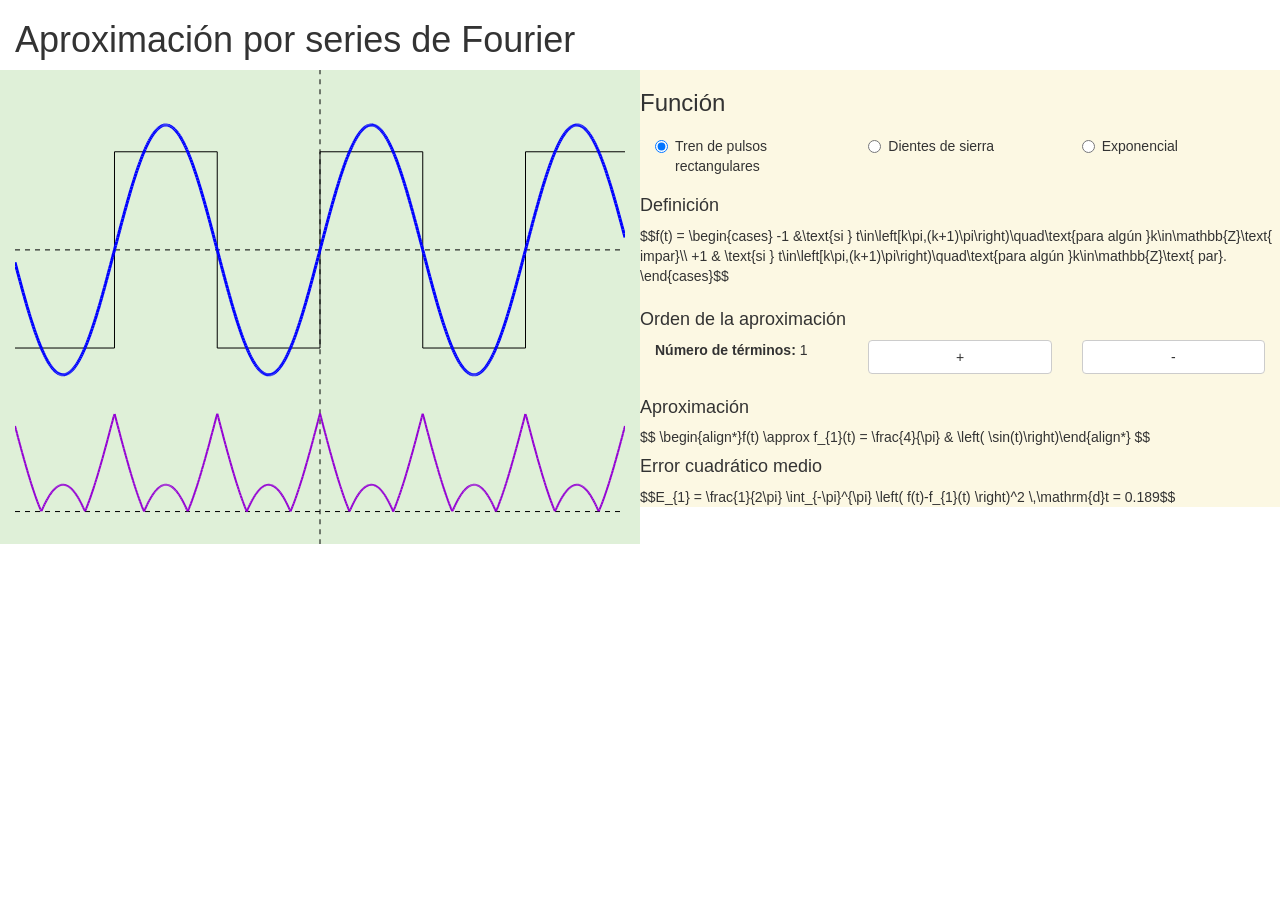
==== Fourier.html @ f5dccffa "fluid container" ====
<html>
  <head>
    <meta charset="utf-8">
    <meta name="viewport" content="width=device-width, initial-scale=1">
    <!-- Bootstrap -->
    <link href="lib/bootstrap/css/bootstrap.min.css" rel="stylesheet">
    
    <script type="text/x-mathjax-config">
      MathJax.Hub.Config({tex2jax: {inlineMath: [['$','$'] ]}});
    </script>
    <script type="text/javascript"
	    src="http://cdn.mathjax.org/mathjax/latest/MathJax.js?config=TeX-AMS-MML_HTMLorMML">
    </script>
    <!-- <link rel="stylesheet" type="text/css" href="css/calculo-mecanico.css" media="screen" /> -->
    <title></title>
  </head>
  <body>
    
    <div class="container-fluid">
      <h1>Aproximación por series de Fourier</h1>
      <div class="row">
	      <div class="col-md-6 col-sm-12 bg-success">
	        <div id='divEscena'> </div>
	      </div>
	      <div class="col-md-6 col-sm-12 bg-warning">

	        <form role="form">
	          <div class="row">
	            <h3 text-indent="20em">Función</h3>
	          </div>
	          <div class="row">
	      <div class="col-sm-4">
		<div class="radio">
		  <label>
		    <input type="radio" name="funcionElegida" onclick="aproxima('Tren');" checked>
		    Tren de pulsos rectangulares
		  </label>
		</div>
	      </div>
	      <div class="col-sm-4">
		<div class="radio">
		  <label>
		    <input type="radio" name="funcionElegida" onclick="aproxima('Sierra');">
		    Dientes de sierra
		  </label>
		</div>
	      </div>	      
	      <div class="col-sm-4">
		<div class="radio">
		  <label>
		    <input type="radio"  name="funcionElegida" onclick="aproxima('Exponencial');">
		    Exponencial
		  </label>
		</div>
	      </div>
            </div>
	    <div class="row">
	      <h4>Definición</h4>
	    </div>
	    <div class="row">
	      <div id="divFormulaDefinicion"></div>
	    </div>
	  </form>

	  <form role="form">
	    <div class="row">
	      <h4>Orden de la aproximación</h4>
	    </div>
	    <div class="row">
	      <div class="col-sm-4">
		<strong>Número de términos:</strong> <span id="divNumeroTerminos"></span>
	      </div>
	      <div class="col-sm-4">
		<button type="button" class="btn btn-default btn-block" onClick="aumenta();";>+</button>
	      </div>	      
	      <div class="col-sm-4">
		<button type="button" class="btn btn-default btn-block" onClick="disminuye();">-</button>
	      </div>
            </div>
	  </form>

	  <div class="row">
	    <h4>Aproximación</h4>
	  </div>
	  <div class="row">
	    <div id="divFormula"> </div>
          </div>

	  <div class="row">
	    <h4>Error cuadrático medio</h4>
	  </div>
	  <div class="row">
	    <div id="divErrorMedio"></div>
          </div>

	</div>
      </div>
    </div>



    <script src="lib/sceneDraw/sceneDraw.js"></script>
    <script src="src/Fourier.js"></script>

    <!-- jQuery (necessary for Bootstrap's JavaScript plugins) -->
    <script src="https://ajax.googleapis.com/ajax/libs/jquery/1.11.1/jquery.min.js"></script>
    <!-- Include all compiled plugins (below), or include individual files as needed -->
    <script src="lib/bootstrap/js/bootstrap.min.js"></script>
</div>
</body>
</html>
---- css/calculo-mecanico.css ----
/* #divCatenaria { */
/*     margin-left: auto; */
/*     margin-right: auto; */
/*     width:90%; */
/* } */

.functionGraph {
    stroke-width: 3px;
    stroke: green;
    fill: none;
}

/* div > svg {  */
/*     border: 1px dotted blue;  */
/*     max-height:100%; */
/*     max-width:100%; */
/* } */

#variaciones {
    display: none;
}
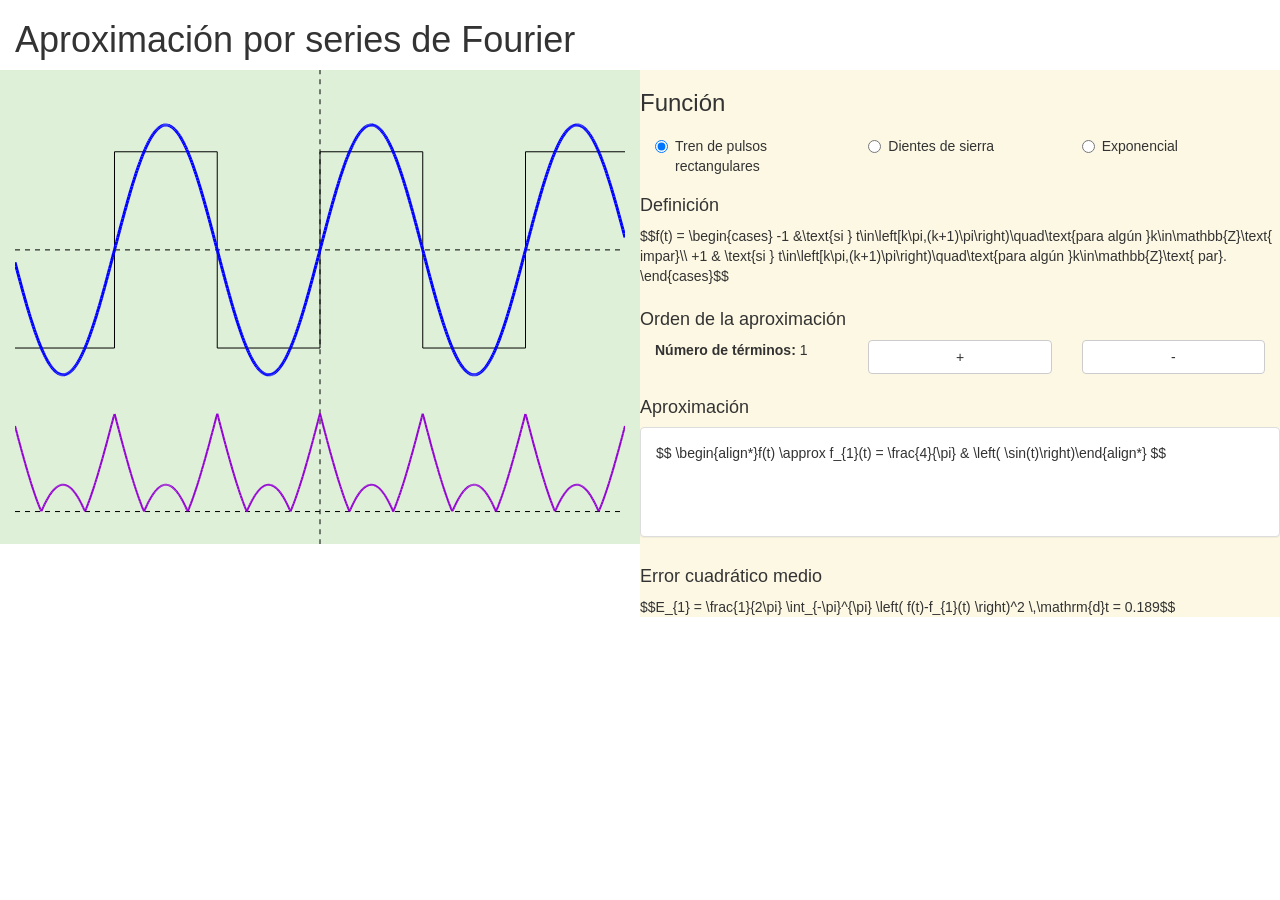
==== commit 9a87543c: "adds panel with scroll" ====
--- a/Fourier.html
+++ b/Fourier.html
@@ -83,7 +83,11 @@
 	    <h4>Aproximación</h4>
 	  </div>
 	  <div class="row">
-	    <div id="divFormula"> </div>
+	    <div class="panel panel-default" style="overflow-y: scroll; height:110px;">
+	      <div class="panel-body">
+		<div id="divFormula"> </div>
+	      </div>
+	    </div>
           </div>
 
 	  <div class="row">
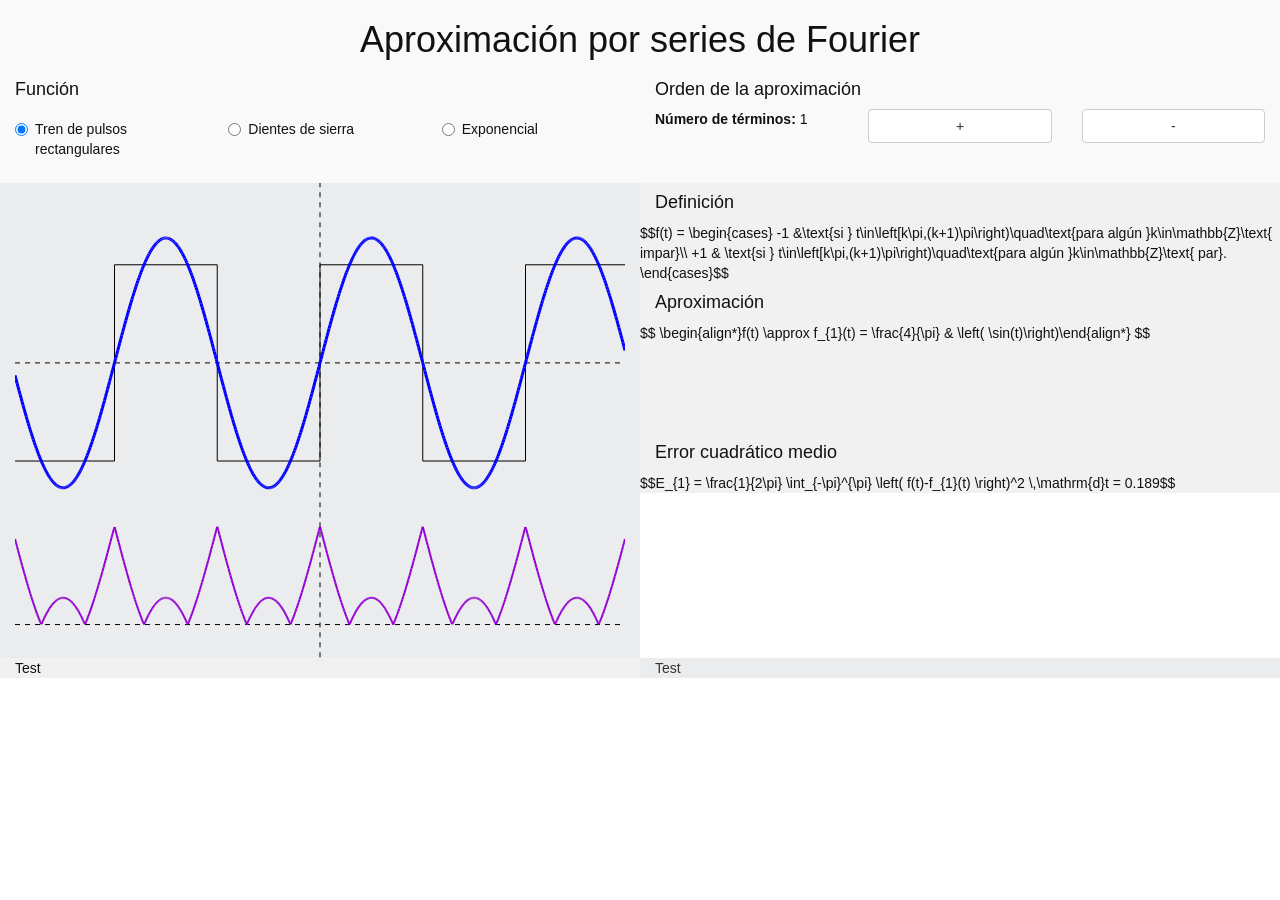
==== commit 1444aaec: "reorganizing view" ====
--- a/Fourier.html
+++ b/Fourier.html
@@ -1,10 +1,11 @@
 <html>
-  <head>
+<head>
     <meta charset="utf-8">
     <meta name="viewport" content="width=device-width, initial-scale=1">
     <!-- Bootstrap -->
     <link href="lib/bootstrap/css/bootstrap.min.css" rel="stylesheet">
-    
+    <link href="css/series.css" rel="stylesheet">
+
     <script type="text/x-mathjax-config">
       MathJax.Hub.Config({tex2jax: {inlineMath: [['$','$'] ]}});
     </script>
@@ -13,103 +14,102 @@
     </script>
     <!-- <link rel="stylesheet" type="text/css" href="css/calculo-mecanico.css" media="screen" /> -->
     <title></title>
-  </head>
-  <body>
-    
-    <div class="container-fluid">
-      <h1>Aproximación por series de Fourier</h1>
-      <div class="row">
-	      <div class="col-md-6 col-sm-12 bg-success">
-	        <div id='divEscena'> </div>
-	      </div>
-	      <div class="col-md-6 col-sm-12 bg-warning">
-
-	        <form role="form">
-	          <div class="row">
-	            <h3 text-indent="20em">Función</h3>
+</head>
+<body>
+  <div class="container-fluid titleSpace">
+    <h1>Aproximación por series de Fourier</h1>
+    <div class="row">
+	    <div class="col-md-6 col-sm-12">
+        <h4>Función</h4>
+	      <form role="form">
+	        <div class="row">
+	          <div class="col-sm-4">
+		          <div class="radio">
+		            <label>
+		              <input type="radio" name="funcionElegida" onclick="aproxima('Tren');" checked>
+		              Tren de pulsos rectangulares
+		            </label>
+		          </div>
 	          </div>
-	          <div class="row">
-	      <div class="col-sm-4">
-		<div class="radio">
-		  <label>
-		    <input type="radio" name="funcionElegida" onclick="aproxima('Tren');" checked>
-		    Tren de pulsos rectangulares
-		  </label>
-		</div>
-	      </div>
-	      <div class="col-sm-4">
-		<div class="radio">
-		  <label>
-		    <input type="radio" name="funcionElegida" onclick="aproxima('Sierra');">
-		    Dientes de sierra
-		  </label>
-		</div>
-	      </div>	      
-	      <div class="col-sm-4">
-		<div class="radio">
-		  <label>
-		    <input type="radio"  name="funcionElegida" onclick="aproxima('Exponencial');">
-		    Exponencial
-		  </label>
-		</div>
-	      </div>
-            </div>
-	    <div class="row">
-	      <h4>Definición</h4>
-	    </div>
-	    <div class="row">
-	      <div id="divFormulaDefinicion"></div>
-	    </div>
-	  </form>
-
-	  <form role="form">
-	    <div class="row">
-	      <h4>Orden de la aproximación</h4>
-	    </div>
-	    <div class="row">
-	      <div class="col-sm-4">
-		<strong>Número de términos:</strong> <span id="divNumeroTerminos"></span>
-	      </div>
-	      <div class="col-sm-4">
-		<button type="button" class="btn btn-default btn-block" onClick="aumenta();";>+</button>
-	      </div>	      
-	      <div class="col-sm-4">
-		<button type="button" class="btn btn-default btn-block" onClick="disminuye();">-</button>
-	      </div>
-            </div>
-	  </form>
-
-	  <div class="row">
-	    <h4>Aproximación</h4>
-	  </div>
-	  <div class="row">
-	    <div class="panel panel-default" style="overflow-y: scroll; height:110px;">
-	      <div class="panel-body">
-		<div id="divFormula"> </div>
-	      </div>
-	    </div>
+	          <div class="col-sm-4">
+		          <div class="radio">
+		            <label>
+		              <input type="radio" name="funcionElegida" onclick="aproxima('Sierra');">
+		              Dientes de sierra
+		            </label>
+		          </div>
+	          </div>	      
+	          <div class="col-sm-4">
+		          <div class="radio">
+		            <label>
+		              <input type="radio"  name="funcionElegida" onclick="aproxima('Exponencial');">
+		              Exponencial
+		            </label>
+		          </div>
+	          </div>
           </div>
-
-	  <div class="row">
-	    <h4>Error cuadrático medio</h4>
-	  </div>
-	  <div class="row">
-	    <div id="divErrorMedio"></div>
+        </form>
+      </div>
+      <div class="col-md-6 col-sm-12">
+        <h4>Orden de la aproximación</h4>
+        <form role="form">
+	        <div class="row">
+	          <div class="col-sm-4">
+		          <strong>Número de términos:</strong> <span id="divNumeroTerminos"></span>
+	          </div>
+	          <div class="col-sm-4">
+		          <button type="button" class="btn btn-default btn-block" onClick="aumenta();">+</button>
+	          </div>	      
+	          <div class="col-sm-4">
+		          <button type="button" class="btn btn-default btn-block" onClick="disminuye();">-</button>
+	          </div>
           </div>
-
-	</div>
+	      </form>
       </div>
     </div>
+  </div>
+
+  <div class="container-fluid">
+    <div class="row">
+	    <div class="col-md-6 col-sm-12 graphSpace">
+	      <div id='divEscena'> </div>
+	    </div>
+	    <div class="col-md-6 col-sm-12 controlSpace">
+	      <h4>Definición</h4>
+	      <div class="row">
+	        <div id="divFormulaDefinicion"></div>
+	      </div>
+        <h4>Aproximación</h4>
+	      <div class="row">
+	        <div style="overflow-y: scroll; height:110px;">
+		        <div id="divFormula"> </div>
+	        </div>
+        </div>
+        <h4>Error cuadrático medio</h4>
+	      <div class="row">
+	        <div id="divErrorMedio"></div>
+        </div>
+	    </div>
+    </div>
+    <div class="row">
+      <div class="col-md-6 col-sm-12 controlSpace">
+        Test
+      </div>
+      <div class="col-md-6 col-sm-12 graphSpace">
+        Test
+      </div>
+    </div>
+    
+  </div>
+  
 
 
+  <script src="lib/sceneDraw/sceneDraw.js"></script>
+  <script src="src/Fourier.js"></script>
 
-    <script src="lib/sceneDraw/sceneDraw.js"></script>
-    <script src="src/Fourier.js"></script>
-
-    <!-- jQuery (necessary for Bootstrap's JavaScript plugins) -->
-    <script src="https://ajax.googleapis.com/ajax/libs/jquery/1.11.1/jquery.min.js"></script>
-    <!-- Include all compiled plugins (below), or include individual files as needed -->
-    <script src="lib/bootstrap/js/bootstrap.min.js"></script>
-</div>
+  <!-- jQuery (necessary for Bootstrap's JavaScript plugins) -->
+  <script src="https://ajax.googleapis.com/ajax/libs/jquery/1.11.1/jquery.min.js"></script>
+  <!-- Include all compiled plugins (below), or include individual files as needed -->
+  <script src="lib/bootstrap/js/bootstrap.min.js"></script>
 </body>
 </html>
--- a/css/series.css
+++ b/css/series.css
@@ -0,0 +1,20 @@
+.titleSpace {
+    background-color: #f9f9f9;
+    color: #111111;
+}
+.titleSpace h1 {
+    text-align: center;
+}
+
+.graphSpace {
+    background-color: #ebecee;
+}
+
+.controlSpace {
+    background-color: #f1f1f1;
+    color: #111111;
+}
+
+#divFormulaDefinicion {
+    background-color: #f1f1f1;
+}
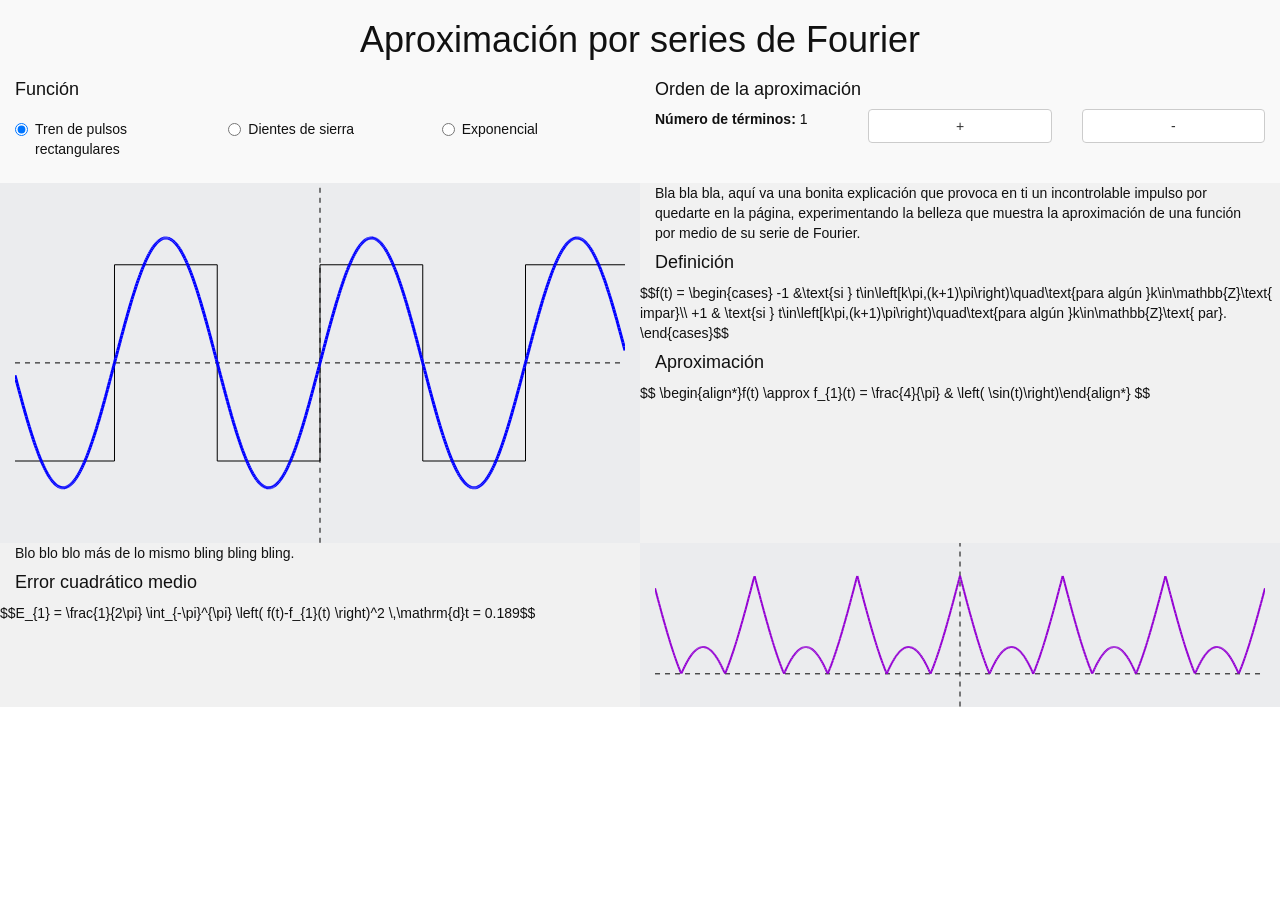
==== commit b28541bf: "adds second plot" ====
--- a/Fourier.html
+++ b/Fourier.html
@@ -1,5 +1,5 @@
 <html>
-<head>
+  <head>
     <meta charset="utf-8">
     <meta name="viewport" content="width=device-width, initial-scale=1">
     <!-- Bootstrap -->
@@ -14,102 +14,103 @@
     </script>
     <!-- <link rel="stylesheet" type="text/css" href="css/calculo-mecanico.css" media="screen" /> -->
     <title></title>
-</head>
-<body>
-  <div class="container-fluid titleSpace">
-    <h1>Aproximación por series de Fourier</h1>
-    <div class="row">
-	    <div class="col-md-6 col-sm-12">
-        <h4>Función</h4>
-	      <form role="form">
-	        <div class="row">
-	          <div class="col-sm-4">
-		          <div class="radio">
-		            <label>
-		              <input type="radio" name="funcionElegida" onclick="aproxima('Tren');" checked>
-		              Tren de pulsos rectangulares
-		            </label>
-		          </div>
-	          </div>
-	          <div class="col-sm-4">
-		          <div class="radio">
-		            <label>
-		              <input type="radio" name="funcionElegida" onclick="aproxima('Sierra');">
-		              Dientes de sierra
-		            </label>
-		          </div>
-	          </div>	      
-	          <div class="col-sm-4">
-		          <div class="radio">
-		            <label>
-		              <input type="radio"  name="funcionElegida" onclick="aproxima('Exponencial');">
-		              Exponencial
-		            </label>
-		          </div>
-	          </div>
-          </div>
-        </form>
-      </div>
-      <div class="col-md-6 col-sm-12">
-        <h4>Orden de la aproximación</h4>
-        <form role="form">
-	        <div class="row">
-	          <div class="col-sm-4">
-		          <strong>Número de términos:</strong> <span id="divNumeroTerminos"></span>
-	          </div>
-	          <div class="col-sm-4">
-		          <button type="button" class="btn btn-default btn-block" onClick="aumenta();">+</button>
-	          </div>	      
-	          <div class="col-sm-4">
-		          <button type="button" class="btn btn-default btn-block" onClick="disminuye();">-</button>
-	          </div>
-          </div>
-	      </form>
+  </head>
+  <body>
+    <div class="container-fluid titleSpace">
+      <h1>Aproximación por series de Fourier</h1>
+      <div class="row">
+	<div class="col-md-6 col-sm-12">
+          <h4>Función</h4>
+	  <form role="form">
+	    <div class="row">
+	      <div class="col-sm-4">
+		<div class="radio">
+		  <label>
+		    <input type="radio" name="funcionElegida" onclick="aproxima('Tren');" checked>
+		    Tren de pulsos rectangulares
+		  </label>
+		</div>
+	      </div>
+	      <div class="col-sm-4">
+		<div class="radio">
+		  <label>
+		    <input type="radio" name="funcionElegida" onclick="aproxima('Sierra');">
+		    Dientes de sierra
+		  </label>
+		</div>
+	      </div>	      
+	      <div class="col-sm-4">
+		<div class="radio">
+		  <label>
+		    <input type="radio"  name="funcionElegida" onclick="aproxima('Exponencial');">
+		    Exponencial
+		  </label>
+		</div>
+	      </div>
+            </div>
+          </form>
+	</div>
+	<div class="col-md-6 col-sm-12">
+          <h4>Orden de la aproximación</h4>
+          <form role="form">
+	    <div class="row">
+	      <div class="col-sm-4">
+		<strong>Número de términos:</strong> <span id="divNumeroTerminos"></span>
+	      </div>
+	      <div class="col-sm-4">
+		<button type="button" class="btn btn-default btn-block" onClick="aumenta();">+</button>
+	      </div>	      
+	      <div class="col-sm-4">
+		<button type="button" class="btn btn-default btn-block" onClick="disminuye();">-</button>
+	      </div>
+            </div>
+	  </form>
+	</div>
       </div>
     </div>
-  </div>
 
-  <div class="container-fluid">
-    <div class="row">
-	    <div class="col-md-6 col-sm-12 graphSpace">
-	      <div id='divEscena'> </div>
+    <div class="container-fluid">
+      <div class="row">
+	<div class="col-md-6 col-sm-12 graphSpace">
+	  <div id='divEscena'> </div>
+	</div>
+	<div class="col-md-6 col-sm-12 controlSpace">
+	  Bla bla bla, aquí va una bonita explicación que provoca en ti un incontrolable impulso por quedarte en la página, experimentando la belleza que muestra la aproximación de una función por medio de su serie de Fourier.
+	  <h4>Definición</h4>
+	  <div class="row">
+	    <div id="divFormulaDefinicion"></div>
+	  </div>
+          <h4>Aproximación</h4>
+	  <div class="row">
+	    <div style="overflow-y: scroll; height:110px;">
+	      <div id="divFormula"> </div>
 	    </div>
-	    <div class="col-md-6 col-sm-12 controlSpace">
-	      <h4>Definición</h4>
-	      <div class="row">
-	        <div id="divFormulaDefinicion"></div>
-	      </div>
-        <h4>Aproximación</h4>
-	      <div class="row">
-	        <div style="overflow-y: scroll; height:110px;">
-		        <div id="divFormula"> </div>
-	        </div>
-        </div>
-        <h4>Error cuadrático medio</h4>
-	      <div class="row">
-	        <div id="divErrorMedio"></div>
-        </div>
-	    </div>
-    </div>
-    <div class="row">
-      <div class="col-md-6 col-sm-12 controlSpace">
-        Test
+          </div>
+	</div>
       </div>
-      <div class="col-md-6 col-sm-12 graphSpace">
-        Test
+      <div class="row">
+	<div class="col-md-6 col-sm-12 controlSpace">
+	  Blo blo blo más de lo mismo bling bling bling.
+          <h4>Error cuadrático medio</h4>
+	  <div class="row">
+	    <div id="divErrorMedio"></div>
+          </div>
+	</div>
+	<div class="col-md-6 col-sm-12 graphSpace">
+          <div id='divEscenaError'> </div>
+	</div>
       </div>
+      
     </div>
     
-  </div>
-  
 
 
-  <script src="lib/sceneDraw/sceneDraw.js"></script>
-  <script src="src/Fourier.js"></script>
+    <script src="lib/sceneDraw/sceneDraw.js"></script>
+    <script src="src/Fourier.js"></script>
 
-  <!-- jQuery (necessary for Bootstrap's JavaScript plugins) -->
-  <script src="https://ajax.googleapis.com/ajax/libs/jquery/1.11.1/jquery.min.js"></script>
-  <!-- Include all compiled plugins (below), or include individual files as needed -->
-  <script src="lib/bootstrap/js/bootstrap.min.js"></script>
-</body>
+    <!-- jQuery (necessary for Bootstrap's JavaScript plugins) -->
+    <script src="https://ajax.googleapis.com/ajax/libs/jquery/1.11.1/jquery.min.js"></script>
+    <!-- Include all compiled plugins (below), or include individual files as needed -->
+    <script src="lib/bootstrap/js/bootstrap.min.js"></script>
+  </body>
 </html>
--- a/css/series.css
+++ b/css/series.css
@@ -17,4 +17,13 @@
 
 #divFormulaDefinicion {
     background-color: #f1f1f1;
+}
+
+.row{
+    overflow: hidden; 
+}
+
+[class*="col-"]{
+    margin-bottom: -99999px;
+    padding-bottom: 99999px;
 }
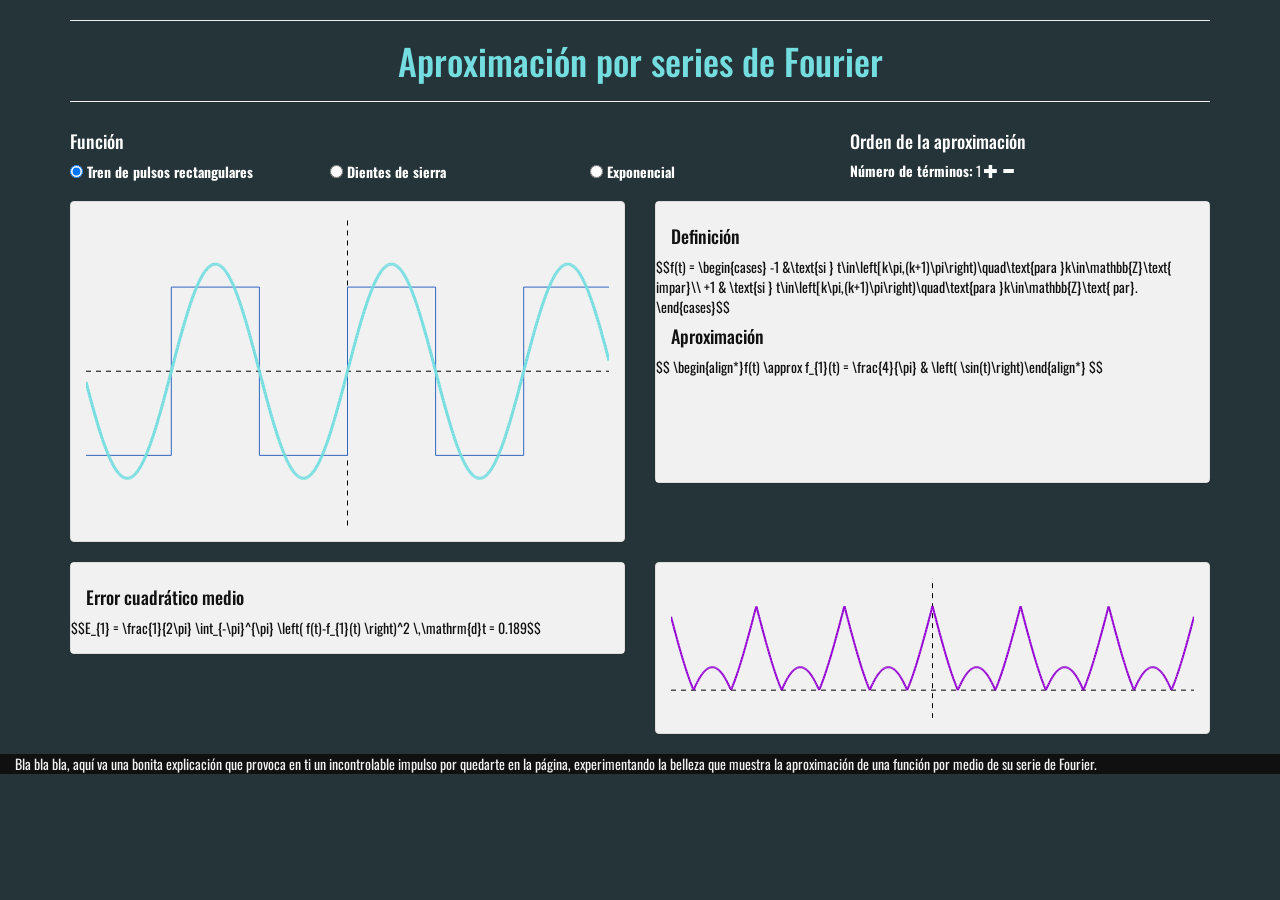
==== commit 6fe814a2: "adds cool look" ====
--- a/Fourier.html
+++ b/Fourier.html
@@ -13,99 +13,113 @@
 	    src="http://cdn.mathjax.org/mathjax/latest/MathJax.js?config=TeX-AMS-MML_HTMLorMML">
     </script>
     <!-- <link rel="stylesheet" type="text/css" href="css/calculo-mecanico.css" media="screen" /> -->
-    <title></title>
+    <title>Aproximación por series de Fourier</title>
+    <link href='http://fonts.googleapis.com/css?family=Oswald' rel='stylesheet' type='text/css'>
   </head>
-  <body>
-    <div class="container-fluid titleSpace">
-      <h1>Aproximación por series de Fourier</h1>
-      <div class="row">
-	<div class="col-md-6 col-sm-12">
-          <h4>Función</h4>
-	  <form role="form">
-	    <div class="row">
-	      <div class="col-sm-4">
-		<div class="radio">
-		  <label>
-		    <input type="radio" name="funcionElegida" onclick="aproxima('Tren');" checked>
-		    Tren de pulsos rectangulares
-		  </label>
-		</div>
-	      </div>
-	      <div class="col-sm-4">
-		<div class="radio">
-		  <label>
-		    <input type="radio" name="funcionElegida" onclick="aproxima('Sierra');">
-		    Dientes de sierra
-		  </label>
-		</div>
-	      </div>	      
-	      <div class="col-sm-4">
-		<div class="radio">
-		  <label>
-		    <input type="radio"  name="funcionElegida" onclick="aproxima('Exponencial');">
-		    Exponencial
-		  </label>
-		</div>
-	      </div>
+<body>
+  <div class="container titleSpace">
+    <hr>
+    <h1>Aproximación por series de Fourier</h1>
+    <hr>
+    <div class="row">
+	    <div class="col-md-8 col-sm-12">
+        <h4>Función</h4>
+	      <form role="form">
+	        <div class="row">
+	          <div class="col-sm-4">
+		            <label>
+		              <input type="radio" name="funcionElegida" 
+                         onclick="aproxima('Tren');" checked>
+		              Tren de pulsos rectangulares
+		            </label>
+	          </div>
+	          <div class="col-sm-4">
+		          <label>
+		              <input type="radio" name="funcionElegida" onclick="aproxima('Sierra');">
+		              Dientes de sierra
+		          </label>
+	          </div>	      
+	          <div class="col-sm-4">
+		            <label>
+		              <input type="radio"  name="funcionElegida" onclick="aproxima('Exponencial');">
+		              Exponencial
+		            </label>
+	          </div>
+          </div>
+        </form>
+	    </div>
+	    <div class="col-md-4 col-sm-12">
+        <h4>Orden de la aproximación</h4>
+        <form role="form">
+	        <div class="row">
+	          <div class="col-sm-12">
+		          <strong>Número de términos:</strong> <span id="divNumeroTerminos"></span>
+              <span class="glyphicon glyphicon-plus" onClick="aumenta();"></span>
+              <span class="glyphicon glyphicon-minus" onClick="disminuye();"></span>
+	          </div>
+          </div>
+	      </form>
+	    </div>
+    </div>
+
+    <div class="row">
+	    <div class="col-md-6 col-sm-12">
+        <div class="panel panel-default graphSpace">
+          <div class="panel-body ">
+	          <div id='divEscena'> </div>
+	        </div>
+        </div>
+      </div>
+	    <div class="col-md-6 col-sm-12 ">
+        <div class="panel panel-default">
+          <div class="panel-body controlSpace">
+	          <h4>Definición</h4>
+	          <div class="row">
+	            <div id="divFormulaDefinicion"></div>
+	          </div>
+            <h4>Aproximación</h4>
+	          <div class="row">
+	            <div style="overflow-y: scroll; height:110px;">
+	              <div id="divFormula"> </div>
+	            </div>
             </div>
-          </form>
-	</div>
-	<div class="col-md-6 col-sm-12">
-          <h4>Orden de la aproximación</h4>
-          <form role="form">
-	    <div class="row">
-	      <div class="col-sm-4">
-		<strong>Número de términos:</strong> <span id="divNumeroTerminos"></span>
-	      </div>
-	      <div class="col-sm-4">
-		<button type="button" class="btn btn-default btn-block" onClick="aumenta();">+</button>
-	      </div>	      
-	      <div class="col-sm-4">
-		<button type="button" class="btn btn-default btn-block" onClick="disminuye();">-</button>
-	      </div>
+          </div>
+        </div>
+	    </div>
+    </div>
+    <div class="row">
+	    <div class="col-md-6 col-sm-12 ">
+        <div class="panel panel-default">
+          <div class="panel-body controlSpace">
+            <h4>Error cuadrático medio</h4>
+	          <div class="row">
+	            <div id="divErrorMedio"></div>
             </div>
-	  </form>
-	</div>
+	        </div>
+        </div>
+      </div>
+	    <div class="col-md-6 col-sm-12">
+        <div class="panel panel-default graphSpace">
+          <div class="panel-body ">
+            <div id='divEscenaError'> </div>
+          </div>
+        </div>
+	    </div>
+    </div>
+  </div>
+    
+  <div class="container-fluid bottomSpace">
+    <div class="row">
+	    <div class="col-md-12 col-sm-12 ">
+	      Bla bla bla, aquí va una bonita explicación que provoca en ti
+	      un incontrolable impulso por quedarte en la página,
+	      experimentando la belleza que muestra la aproximación de una
+	      función por medio de su serie de Fourier.
       </div>
     </div>
+  </div>
 
-    <div class="container-fluid">
-      <div class="row">
-	<div class="col-md-6 col-sm-12 graphSpace">
-	  <div id='divEscena'> </div>
-	</div>
-	<div class="col-md-6 col-sm-12 controlSpace">
-	  Bla bla bla, aquí va una bonita explicación que provoca en ti un incontrolable impulso por quedarte en la página, experimentando la belleza que muestra la aproximación de una función por medio de su serie de Fourier.
-	  <h4>Definición</h4>
-	  <div class="row">
-	    <div id="divFormulaDefinicion"></div>
-	  </div>
-          <h4>Aproximación</h4>
-	  <div class="row">
-	    <div style="overflow-y: scroll; height:110px;">
-	      <div id="divFormula"> </div>
-	    </div>
-          </div>
-	</div>
-      </div>
-      <div class="row">
-	<div class="col-md-6 col-sm-12 controlSpace">
-	  Blo blo blo más de lo mismo bling bling bling.
-          <h4>Error cuadrático medio</h4>
-	  <div class="row">
-	    <div id="divErrorMedio"></div>
-          </div>
-	</div>
-	<div class="col-md-6 col-sm-12 graphSpace">
-          <div id='divEscenaError'> </div>
-	</div>
-      </div>
-      
-    </div>
-    
-
-
-    <script src="lib/sceneDraw/sceneDraw.js"></script>
+  <script src="lib/sceneDraw/sceneDraw.js"></script>
     <script src="src/Fourier.js"></script>
 
     <!-- jQuery (necessary for Bootstrap's JavaScript plugins) -->
--- a/css/series.css
+++ b/css/series.css
@@ -1,22 +1,33 @@
+body {
+    background-color: #253439;
+    color: #fefefe;
+    font-family: 'Oswald', sans-serif;
+}
+
 .titleSpace {
-    background-color: #f9f9f9;
-    color: #111111;
 }
 .titleSpace h1 {
+    color: #74dde0;
     text-align: center;
 }
 
 .graphSpace {
-    background-color: #ebecee;
+    background-color: #f1f1f1;
+    color: #111111;
 }
 
 .controlSpace {
     background-color: #f1f1f1;
     color: #111111;
+
 }
 
+.bottomSpace {
+    background-color: #101010;
+    color: #f1f1f1;
+    
+}
 #divFormulaDefinicion {
-    background-color: #f1f1f1;
 }
 
 .row{
@@ -26,4 +37,8 @@
 [class*="col-"]{
     margin-bottom: -99999px;
     padding-bottom: 99999px;
+}
+
+.funcionOriginal {
+    stroke: #2f67bf;
 }
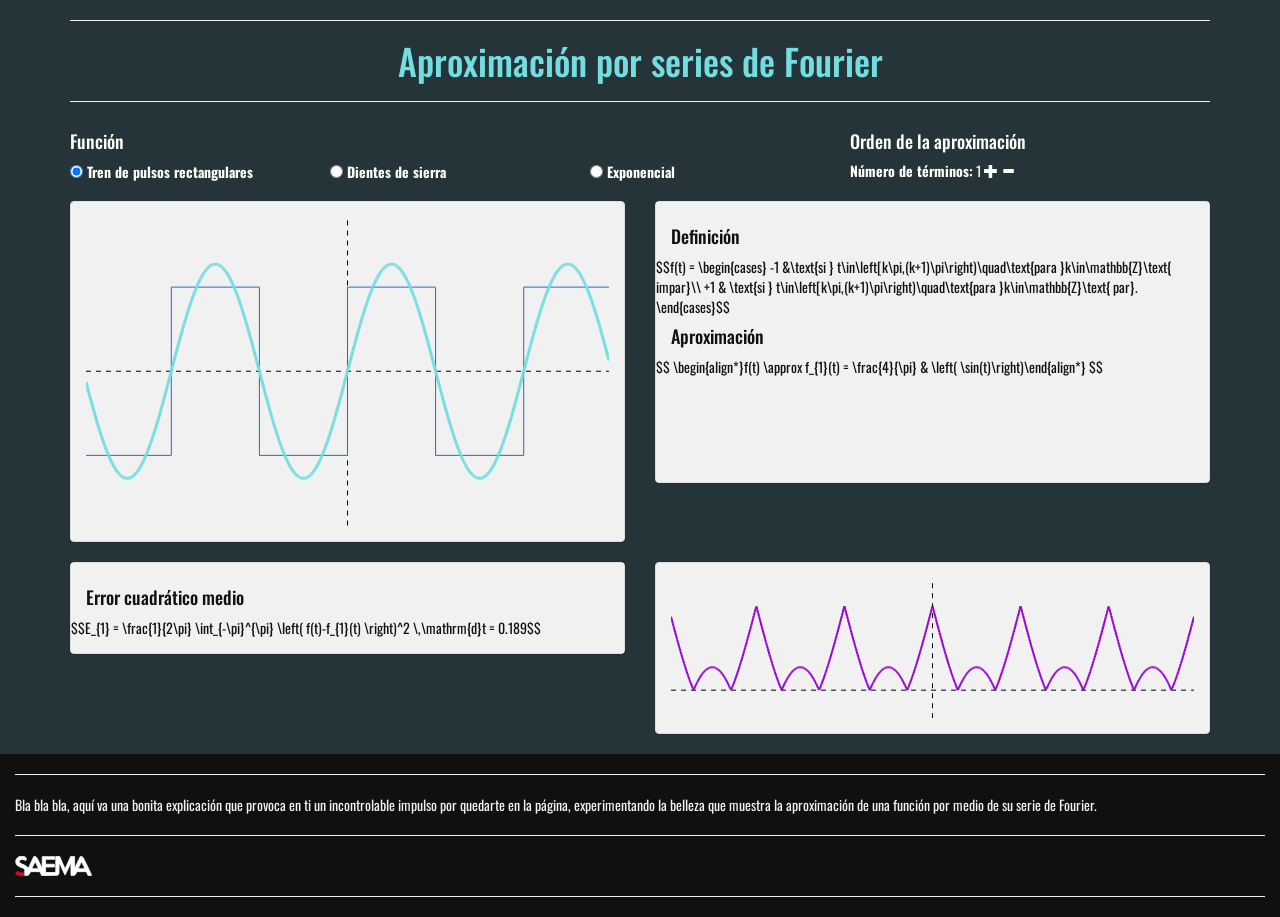
==== commit f126b3f0: "adds logo" ====
--- a/Fourier.html
+++ b/Fourier.html
@@ -107,8 +107,9 @@
 	    </div>
     </div>
   </div>
-    
+
   <div class="container-fluid bottomSpace">
+    <hr>
     <div class="row">
 	    <div class="col-md-12 col-sm-12 ">
 	      Bla bla bla, aquí va una bonita explicación que provoca en ti
@@ -117,6 +118,15 @@
 	      función por medio de su serie de Fourier.
       </div>
     </div>
+    <hr>
+    <div class="row">
+      <div class="col-md-1 col-xs-1 ">
+        <img src="img/Saema.opt2.svg" class="img-responsive" alt="Responsive image">
+      </div>
+      <div class="col-md-11 col-xs-11 ">
+      </div>
+    </div>
+    <hr>
   </div>
 
   <script src="lib/sceneDraw/sceneDraw.js"></script>
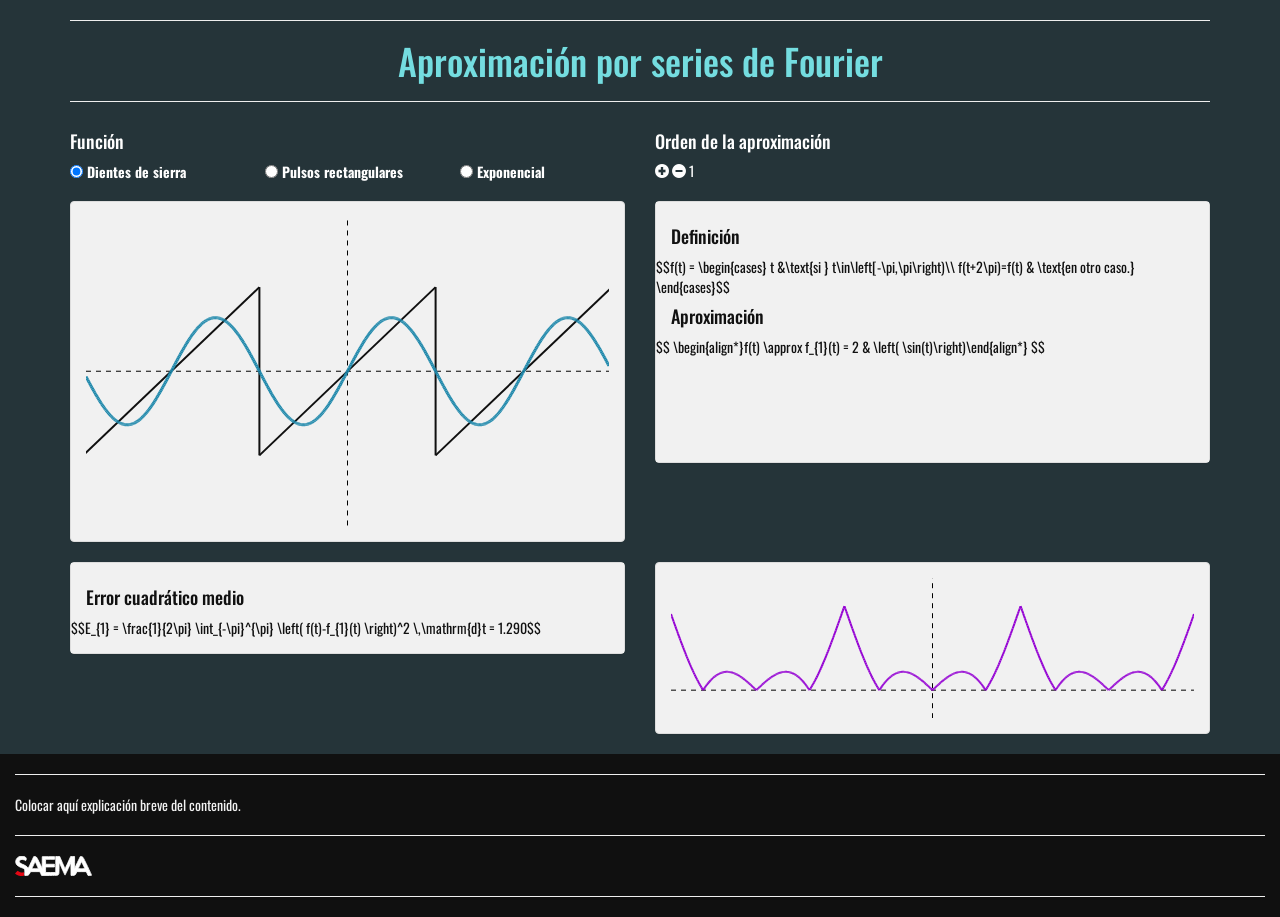
==== commit 2bddb42b: "adds more style" ====
--- a/Fourier.html
+++ b/Fourier.html
@@ -16,120 +16,116 @@
     <title>Aproximación por series de Fourier</title>
     <link href='http://fonts.googleapis.com/css?family=Oswald' rel='stylesheet' type='text/css'>
   </head>
-<body>
-  <div class="container titleSpace">
-    <hr>
-    <h1>Aproximación por series de Fourier</h1>
-    <hr>
-    <div class="row">
-	    <div class="col-md-8 col-sm-12">
-        <h4>Función</h4>
-	      <form role="form">
-	        <div class="row">
-	          <div class="col-sm-4">
-		            <label>
-		              <input type="radio" name="funcionElegida" 
-                         onclick="aproxima('Tren');" checked>
-		              Tren de pulsos rectangulares
-		            </label>
-	          </div>
-	          <div class="col-sm-4">
-		          <label>
-		              <input type="radio" name="funcionElegida" onclick="aproxima('Sierra');">
-		              Dientes de sierra
-		          </label>
-	          </div>	      
-	          <div class="col-sm-4">
-		            <label>
-		              <input type="radio"  name="funcionElegida" onclick="aproxima('Exponencial');">
-		              Exponencial
-		            </label>
-	          </div>
+  <body>
+    <div class="container titleSpace">
+      <hr>
+      <h1>Aproximación por series de Fourier</h1>
+      <hr>
+      <div class="row">
+	<div class="col-md-6 col-sm-12">
+          <h4>Función</h4>
+	  <form role="form">
+	    <div class="row">
+	      <div class="col-sm-4">
+		<label>
+		  <input type="radio" name="funcionElegida" onclick="aproxima('Sierra');"  checked>
+		  Dientes de sierra
+		</label>
+	      </div>	  
+	      <div class="col-sm-4">
+		<label>
+		  <input type="radio" name="funcionElegida" onclick="aproxima('Tren');">
+		  Pulsos rectangulares
+		</label>
+	      </div>    
+	      <div class="col-sm-4">
+		<label>
+		  <input type="radio" name="funcionElegida" onclick="aproxima('Exponencial');">
+		  Exponencial
+		</label>
+	      </div>
+            </div>
+          </form>
+	</div>
+	<div class="col-md-6 col-sm-12">
+          <h4>Orden de la aproximación</h4>
+          <form role="form">
+	    <div class="row">
+	      <div class="col-sm-12">
+		<span class="glyphicon glyphicon-plus-sign"  onClick="aumenta();"></span>
+		<span class="glyphicon glyphicon-minus-sign" onClick="disminuye();"></span>
+		<span id="divNumeroTerminos"></span>
+	      </div>
+            </div>
+	  </form>
+	</div>
+      </div>
+
+      <div class="row">
+	<div class="col-md-6 col-sm-12">
+          <div class="panel panel-default graphSpace">
+            <div class="panel-body ">
+	      <div id='divEscena'> </div>
+	    </div>
           </div>
-        </form>
+	</div>
+	<div class="col-md-6 col-sm-12 ">
+          <div class="panel panel-default">
+            <div class="panel-body controlSpace">
+	      <h4>Definición</h4>
+	      <div class="row">
+	        <div id="divFormulaDefinicion"></div>
+	      </div>
+              <h4>Aproximación</h4>
+	      <div class="row">
+	        <div style="overflow-y: scroll; height:110px;">
+	          <div id="divFormula"> </div>
+	        </div>
+              </div>
+            </div>
+          </div>
+	</div>
+      </div>
+      <div class="row">
+	<div class="col-md-6 col-sm-12 ">
+          <div class="panel panel-default">
+            <div class="panel-body controlSpace">
+              <h4>Error cuadrático medio</h4>
+	      <div class="row">
+	        <div id="divErrorMedio"></div>
+              </div>
 	    </div>
-	    <div class="col-md-4 col-sm-12">
-        <h4>Orden de la aproximación</h4>
-        <form role="form">
-	        <div class="row">
-	          <div class="col-sm-12">
-		          <strong>Número de términos:</strong> <span id="divNumeroTerminos"></span>
-              <span class="glyphicon glyphicon-plus" onClick="aumenta();"></span>
-              <span class="glyphicon glyphicon-minus" onClick="disminuye();"></span>
-	          </div>
           </div>
-	      </form>
-	    </div>
+	</div>
+	<div class="col-md-6 col-sm-12">
+          <div class="panel panel-default graphSpace">
+            <div class="panel-body ">
+              <div id='divEscenaError'> </div>
+            </div>
+          </div>
+	</div>
+      </div>
     </div>
 
-    <div class="row">
-	    <div class="col-md-6 col-sm-12">
-        <div class="panel panel-default graphSpace">
-          <div class="panel-body ">
-	          <div id='divEscena'> </div>
-	        </div>
-        </div>
+    <div class="container-fluid bottomSpace">
+      <hr>
+      <div class="row">
+	<div class="col-md-12 col-sm-12 ">
+	  Colocar aquí explicación breve del contenido.
+	</div>
       </div>
-	    <div class="col-md-6 col-sm-12 ">
-        <div class="panel panel-default">
-          <div class="panel-body controlSpace">
-	          <h4>Definición</h4>
-	          <div class="row">
-	            <div id="divFormulaDefinicion"></div>
-	          </div>
-            <h4>Aproximación</h4>
-	          <div class="row">
-	            <div style="overflow-y: scroll; height:110px;">
-	              <div id="divFormula"> </div>
-	            </div>
-            </div>
-          </div>
-        </div>
-	    </div>
+      <hr>
+      <div class="row">
+	<div class="col-md-1 col-xs-1 ">
+          <img src="img/Saema.opt2.svg" class="img-responsive" alt="Responsive image">
+	</div>
+	<div class="col-md-11 col-xs-11 ">
+	</div>
+      </div>
+      <hr>
     </div>
-    <div class="row">
-	    <div class="col-md-6 col-sm-12 ">
-        <div class="panel panel-default">
-          <div class="panel-body controlSpace">
-            <h4>Error cuadrático medio</h4>
-	          <div class="row">
-	            <div id="divErrorMedio"></div>
-            </div>
-	        </div>
-        </div>
-      </div>
-	    <div class="col-md-6 col-sm-12">
-        <div class="panel panel-default graphSpace">
-          <div class="panel-body ">
-            <div id='divEscenaError'> </div>
-          </div>
-        </div>
-	    </div>
-    </div>
-  </div>
 
-  <div class="container-fluid bottomSpace">
-    <hr>
-    <div class="row">
-	    <div class="col-md-12 col-sm-12 ">
-	      Bla bla bla, aquí va una bonita explicación que provoca en ti
-	      un incontrolable impulso por quedarte en la página,
-	      experimentando la belleza que muestra la aproximación de una
-	      función por medio de su serie de Fourier.
-      </div>
-    </div>
-    <hr>
-    <div class="row">
-      <div class="col-md-1 col-xs-1 ">
-        <img src="img/Saema.opt2.svg" class="img-responsive" alt="Responsive image">
-      </div>
-      <div class="col-md-11 col-xs-11 ">
-      </div>
-    </div>
-    <hr>
-  </div>
-
-  <script src="lib/sceneDraw/sceneDraw.js"></script>
+    <script src="lib/sceneDraw/sceneDraw.js"></script>
     <script src="src/Fourier.js"></script>
 
     <!-- jQuery (necessary for Bootstrap's JavaScript plugins) -->
--- a/css/series.css
+++ b/css/series.css
@@ -25,7 +25,6 @@
 .bottomSpace {
     background-color: #101010;
     color: #f1f1f1;
-    
 }
 #divFormulaDefinicion {
 }
@@ -40,5 +39,6 @@
 }
 
 .funcionOriginal {
-    stroke: #2f67bf;
+    stroke: #101010;
+    stroke-width: 2px;
 }
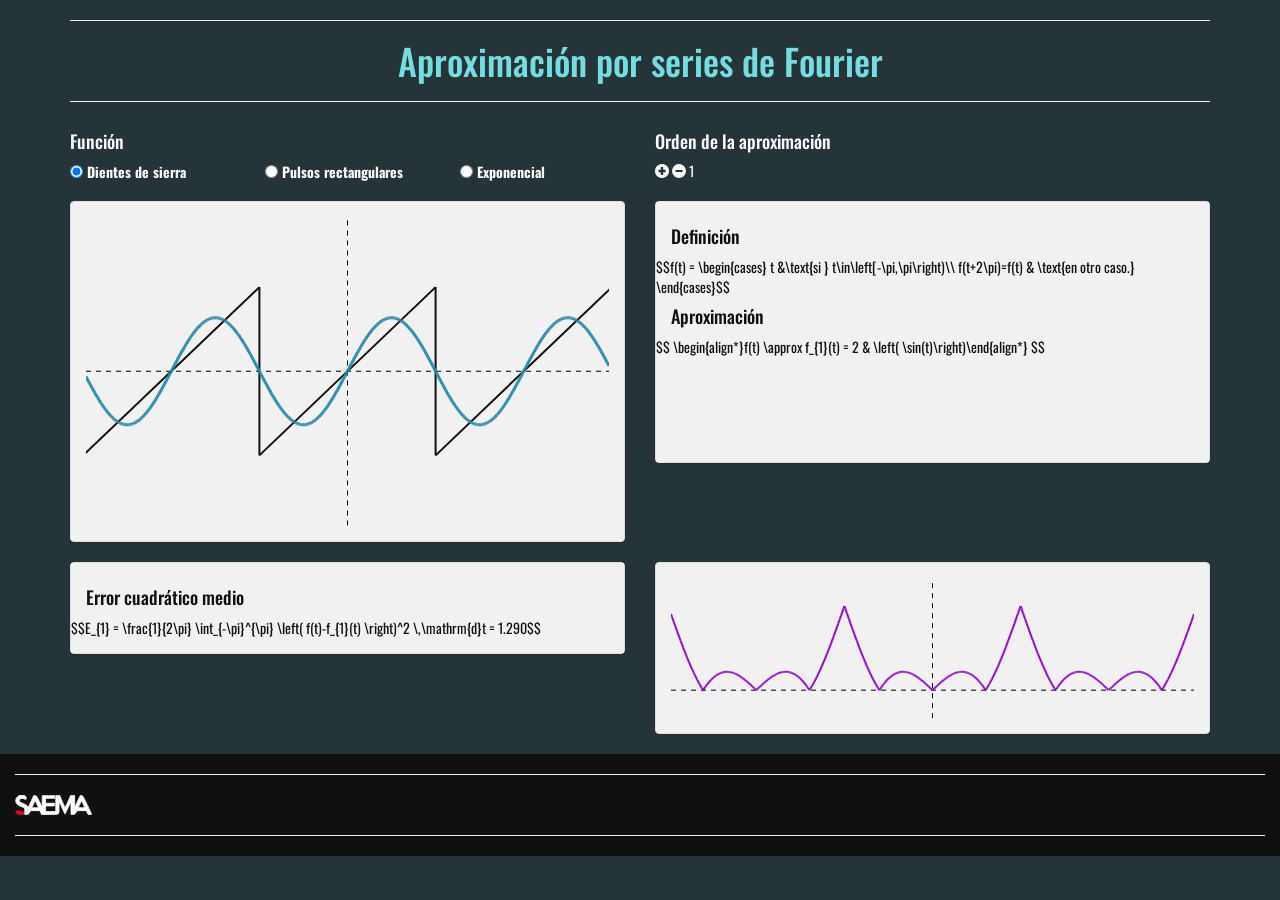
==== commit a6b81198: "removes comments" ====
--- a/Fourier.html
+++ b/Fourier.html
@@ -110,12 +110,6 @@
     <div class="container-fluid bottomSpace">
       <hr>
       <div class="row">
-	<div class="col-md-12 col-sm-12 ">
-	  Colocar aquí explicación breve del contenido.
-	</div>
-      </div>
-      <hr>
-      <div class="row">
 	<div class="col-md-1 col-xs-1 ">
           <img src="img/Saema.opt2.svg" class="img-responsive" alt="Responsive image">
 	</div>
